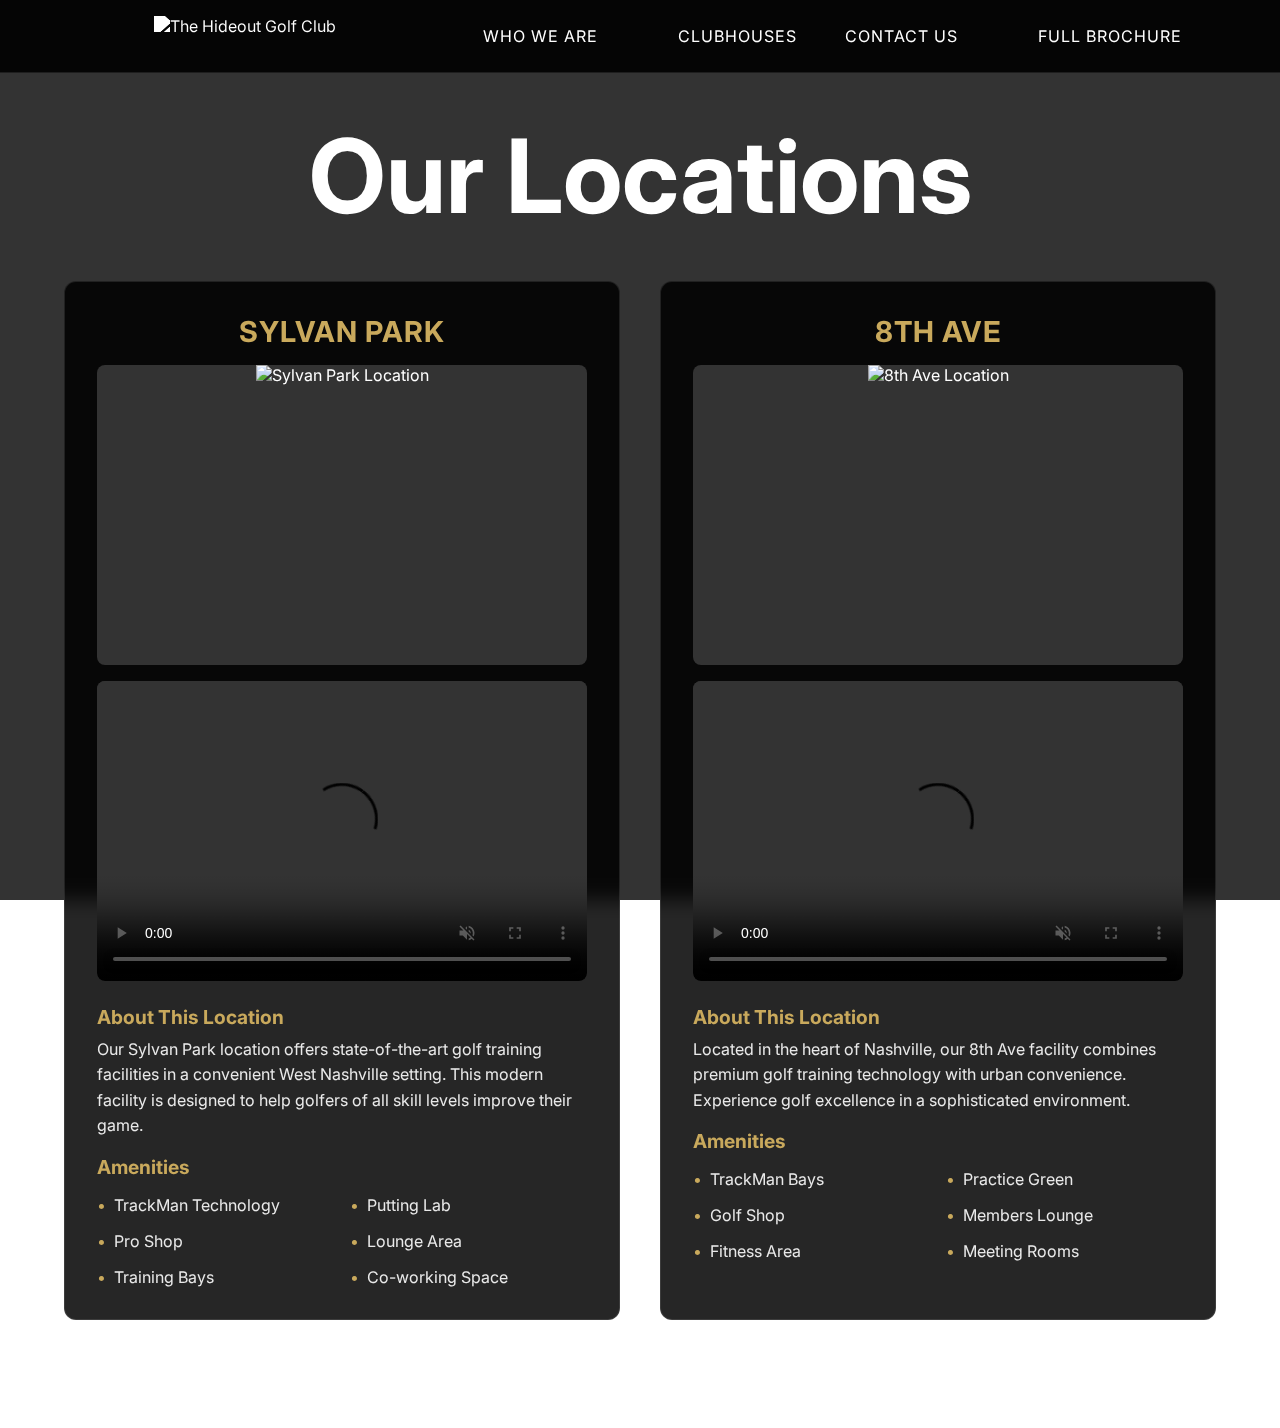
==== clubhouses.html @ 3b41d92b "Add files via upload" ====
<!DOCTYPE html>
<html lang="en">
<head>
    <meta charset="UTF-8">
    <meta name="viewport" content="width=device-width, initial-scale=1.0">
    <title>Clubhouses - The Hideout Golf Club</title>
    <link rel="preconnect" href="https://fonts.googleapis.com">
    <link rel="preconnect" href="https://fonts.gstatic.com" crossorigin>
    <link href="https://fonts.googleapis.com/css2?family=Inter:wght@300;400;500;600;700&display=swap" rel="stylesheet">
    <style>
        * {
            margin: 0;
            padding: 0;
            box-sizing: border-box;
            font-family: 'Inter', sans-serif;
            -webkit-tap-highlight-color: transparent;
        }

        :root {
            --bg-dark: rgba(0, 0, 0, 0.85);
            --gold: #c9a95c;
        }

        .navbar {
            display: grid;
            grid-template-columns: 1fr auto 1fr;
            align-items: center;
            padding: 1rem 4rem;
            background: rgba(0, 0, 0, 0.9);
            position: fixed;
            width: 100%;
            top: 0;
            z-index: 1000;
            border-bottom: 1px solid rgba(255, 255, 255, 0.1);
            gap: 2rem;
        }

        .logo {
            display: flex;
            justify-content: center;
            align-items: center;
        }

        .logo img {
            height: 40px;
            width: 200px;
            object-fit: contain;
            filter: brightness(0) invert(1);
        }

        .nav-left, .nav-right {
            display: flex;
            align-items: center;
            gap: 4rem;
        }

        .nav-left {
            justify-content: flex-end;
        }

        .nav-right {
            justify-content: flex-start;
        }

        .nav-button {
            text-decoration: none;
            color: #fff;
            font-size: 1rem;
            text-transform: uppercase;
            font-weight: 400;
            letter-spacing: 1px;
            transition: all 0.3s;
            position: relative;
            padding: 0.5rem;
        }

        .nav-button::after {
            content: '';
            position: absolute;
            width: 0;
            height: 1px;
            bottom: -4px;
            left: 50%;
            background: var(--gold);
            transition: all 0.3s;
            transform: translateX(-50%);
        }

        .nav-button:hover::after {
            width: 100%;
        }

        .nav-button:hover {
            color: var(--gold);
        }

        .hamburger {
            display: none;
            flex-direction: column;
            gap: 6px;
            cursor: pointer;
            padding: 10px;
            z-index: 1000;
            position: relative;
        }

        .hamburger span {
            display: block;
            width: 30px;
            height: 2px;
            background: white;
            transition: transform 0.3s ease-in-out,
                        opacity 0.2s ease-in-out;
        }

        .mobile-menu {
            display: none;
            position: fixed;
            top: 0;
            left: 0;
            right: 0;
            bottom: 0;
            background: rgba(0, 0, 0, 0.95);
            padding: 80px 2rem 2rem;
            flex-direction: column;
            align-items: center;
            gap: 2rem;
            z-index: 999;
            transform: translateX(100%);
            transition: transform 0.3s ease;
        }

        .mobile-menu.active {
            transform: translateX(0);
        }

        .hero {
            min-height: 100vh;
            background: linear-gradient(rgba(0,0,0,0.8), rgba(0,0,0,0.8)), 
                url('https://storage.googleapis.com/msgsndr/RWD1uKPwFu84Zcm7Go2Q/media/66d9b99e4bb8a94f5afba5c1.png');
            background-size: cover;
            background-position: center;
            background-attachment: fixed;
            display: flex;
            align-items: center;
            padding: 120px 0 60px;
        }

        .main-content {
            padding: 0 5%;
            color: white;
            text-align: center;
            max-width: 1800px;
            margin: 0 auto;
            width: 100%;
        }

        .hero-title {
            font-size: clamp(3rem, 8vw, 6.5rem);
            margin-bottom: 1.5rem;
            line-height: 1.1;
            color: var(--text-primary);
        }

        .location-sections {
            display: grid;
            grid-template-columns: 1fr 1fr;
            gap: 2.5rem;
            margin: 3rem 0;
        }

        .location-card {
            background: var(--bg-dark);
            padding: 2rem;
            border-radius: 12px;
            color: white;
            backdrop-filter: blur(10px);
            border: 1px solid rgba(255,255,255,0.1);
            transition: transform 0.3s ease;
        }

        .location-card:hover {
            transform: translateY(-5px);
        }

        .location-title {
            font-size: 1.8rem;
            color: var(--gold);
            margin-bottom: 1rem;
            text-transform: uppercase;
            letter-spacing: 1px;
        }

        .location-image {
            width: 100%;
            height: 300px;
            background: #333;
            margin: 1rem 0;
            border-radius: 8px;
            overflow: hidden;
        }

        .location-image img {
            width: 100%;
            height: 100%;
            object-fit: cover;
        }

        .location-video {
            width: 100%;
            height: 300px;
            background: #333;
            margin: 1rem 0;
            border-radius: 8px;
            overflow: hidden;
        }

        .location-video video {
            width: 100%;
            height: 100%;
            object-fit: cover;
        }

        .location-details {
            text-align: left;
            margin-top: 1.5rem;
        }

        .location-details h3 {
            color: var(--gold);
            margin-bottom: 0.5rem;
            font-size: 1.2rem;
        }

        .location-details p {
            margin-bottom: 1rem;
            line-height: 1.6;
            color: rgba(255, 255, 255, 0.9);
        }

        .amenities-list {
            display: grid;
            grid-template-columns: repeat(2, 1fr);
            gap: 1rem;
            margin-top: 1rem;
        }

        .amenity-item {
            display: flex;
            align-items: center;
            gap: 0.5rem;
            color: rgba(255, 255, 255, 0.9);
        }

        .amenity-item::before {
            content: '•';
            color: var(--gold);
        }

        @media (max-width: 992px) {
            .hamburger {
                display: flex;
            }

            .nav-left, .nav-right {
                display: none;
            }

            .mobile-menu {
                display: flex;
            }

            .navbar {
                padding: 0.8rem 1.5rem;
                justify-content: space-between;
            }

            .logo img {
                width: 160px;
                height: 32px;
            }
        }

        @media (max-width: 768px) {
            .location-sections {
                grid-template-columns: 1fr;
                gap: 2rem;
            }

            .location-image, .location-video {
                height: 250px;
            }

            .amenities-list {
                grid-template-columns: 1fr;
            }
        }
    </style>
</head>
<body>
    <nav class="navbar">
        <div class="logo">
            <img src="https://storage.googleapis.com/msgsndr/RWD1uKPwFu84Zcm7Go2Q/media/66fdcb6a7fa05f62cc6f66ad.png" alt="The Hideout Golf Club">
        </div>
        <div class="nav-left">
            <a href="who_we_are.html" class="nav-button">WHO WE ARE</a>
            <a href="clubhouses.html" class="nav-button">CLUBHOUSES</a>
        </div>
        <div class="nav-right">
            <a href="#" class="nav-button">CONTACT US</a>
            <a href="https://hideoutgolf.club/hideout-golf-club-brochure-neighbors/" class="nav-button">FULL BROCHURE</a>
        </div>
        <div class="hamburger" onclick="toggleMenu()">
            <span></span>
            <span></span>
            <span></span>
        </div>
    </nav>

    <div class="mobile-menu">
        <a href="who_we_are.html" class="nav-button">WHO WE ARE</a>
        <a href="clubhouses.html" class="nav-button">CLUBHOUSES</a>
        <a href="#" class="nav-button">CONTACT US</a>
        <a href="https://hideoutgolf.club/hideout-golf-club-brochure-neighbors/" class="nav-button">FULL BROCHURE</a>
    </div>

    <section class="hero">
        <div class="main-content">
            <h1 class="hero-title">Our Locations</h1>
            
            <div class="location-sections">
                <div class="location-card">
                    <h2 class="location-title">Sylvan Park</h2>
                    <div class="location-image">
                        <img src="https://placehold.co/800x600/333/666?text=Sylvan+Park+Location" alt="Sylvan Park Location">
                    </div>
                    <div class="location-video">
                        <video controls muted loop playsinline>
                            <source src="https://placehold.co/800x600.mp4" type="video/mp4">
                        </video>
                    </div>
                    <div class="location-details">
                        <h3>About This Location</h3>
                        <p>Our Sylvan Park location offers state-of-the-art golf training facilities in a convenient West Nashville setting. This modern facility is designed to help golfers of all skill levels improve their game.</p>
                        
                        <h3>Amenities</h3>
                        <div class="amenities-list">
                            <div class="amenity-item">TrackMan Technology</div>
                            <div class="amenity-item">Putting Lab</div>
                            <div class="amenity-item">Pro Shop</div>
                            <div class="amenity-item">Lounge Area</div>
                            <div class="amenity-item">Training Bays</div>
                            <div class="amenity-item">Co-working Space</div>
                        </div>
                    </div>
                </div>

                <div class="location-card">
                    <h2 class="location-title">8th Ave</h2>
                    <div class="location-image">
                        <img src="https://placehold.co/800x600/333/666?text=8th+Ave+Location" alt="8th Ave Location">
                    </div>
                    <div class="location-video">
                        <video controls muted loop playsinline>
                            <source src="https://placehold.co/800x600.mp4" type="video/mp4">
                        </video>
                    </div>
                    <div class="location-details">
                        <h3>About This Location</h3>
                        <p>Located in the heart of Nashville, our 8th Ave facility combines premium golf training technology with urban convenience. Experience golf excellence in a sophisticated environment.</p>
                        
                        <h3>Amenities</h3>
                        <div class="amenities-list">
                            <div class="amenity-item">TrackMan Bays</div>
                            <div class="amenity-item">Practice Green</div>
                            <div class="amenity-item">Golf Shop</div>
                            <div class="amenity-item">Members Lounge</div>
                            <div class="amenity-item">Fitness Area</div>
                            <div class="amenity-item">Meeting Rooms</div>
                        </div>
                    </div>
                </div>
            </div>
        </div>
    </section>

    <script>
        function toggleMenu() {
            const mobileMenu = document.querySelector('.mobile-menu');
            const hamburger = document.querySelector('.hamburger');
            
            mobileMenu.classList.toggle('active');
            hamburger.classList.toggle('active');
            document.body.style.overflow = mobileMenu.classList.contains('active') ? 'hidden' : '';
        }

        document.querySelectorAll('.mobile-menu a').forEach(link => {
            link.addEventListener('click', () => {
                const mobileMenu = document.querySelector('.mobile-menu');
                const hamburger = document.querySelector('.hamburger');
                mobileMenu.classList.remove('active');
                hamburger.classList.remove('active');
                document.body.style.overflow = '';
            });
        });

        document.addEventListener('click', (e) => {
            const mobileMenu = document.querySelector('.mobile-menu');
            const hamburger = document.querySelector('.hamburger');
            
            if (mobileMenu.classList.contains('active') && 
                !mobileMenu.contains(e.target) && 
                !hamburger.contains(e.target)) {
                mobileMenu.classList.remove('active');
                hamburger.classList.remove('active');
                document.body.style.overflow = '';
            }
        });

        if (/iPhone|iPad|iPod/i.test(navigator.userAgent)) {
            const hero = document.querySelector('.hero');
            if (hero) {
                hero.style.backgroundAttachment = 'scroll';
            }
        }
    </script>
</body>
</html>
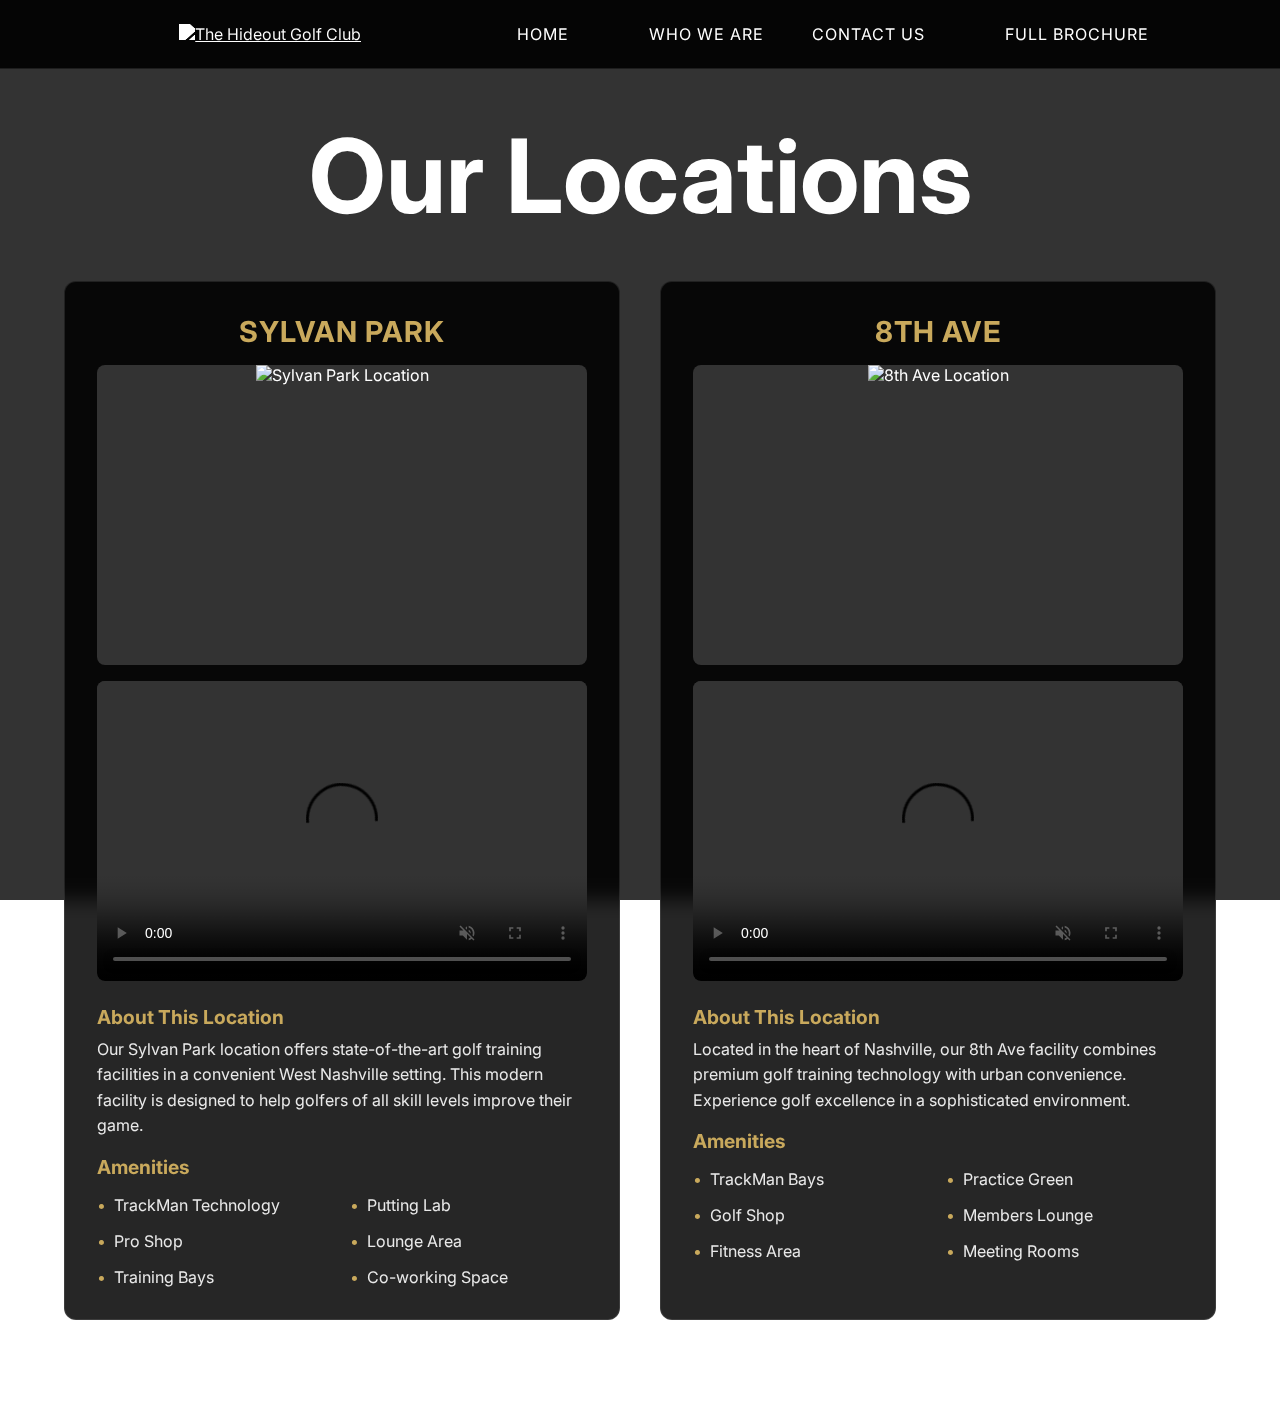
==== commit 5ba53b87: "Add files via upload" ====
--- a/clubhouses.html
+++ b/clubhouses.html
@@ -258,41 +258,70 @@
         }
 
         @media (max-width: 992px) {
-            .hamburger {
-                display: flex;
-            }
-
-            .nav-left, .nav-right {
-                display: none;
-            }
-
-            .mobile-menu {
-                display: flex;
-            }
-
             .navbar {
-                padding: 0.8rem 1.5rem;
-                justify-content: space-between;
+                grid-template-columns: auto auto;
+                padding: 1rem 2rem;
+                gap: 1rem;
             }
 
             .logo img {
                 width: 160px;
                 height: 32px;
             }
-        }
-
-        @media (max-width: 768px) {
+
+            .nav-left, .nav-right {
+                display: none;
+            }
+
+            .hamburger {
+                display: flex;
+            }
+
+            .mobile-menu {
+                display: flex;
+            }
+
             .location-sections {
                 grid-template-columns: 1fr;
                 gap: 2rem;
             }
-
-            .location-image, .location-video {
-                height: 250px;
+        }
+
+        @media (max-width: 768px) {
+            .hero-title {
+                font-size: clamp(2.5rem, 6vw, 4rem);
+            }
+
+            .location-title {
+                font-size: 1.5rem;
+            }
+
+            .location-image, 
+            .location-video {
+                height: 200px;
             }
 
             .amenities-list {
                 grid-template-columns: 1fr;
+            }
+
+            .location-details h3 {
+                font-size: 1.1rem;
+            }
+        }
+
+        @media (max-width: 480px) {
+            .navbar {
+                padding: 0.8rem 1rem;
+            }
+
+            .logo img {
+                width: 140px;
+                height: 28px;
+            }
+
+            .location-card {
+                padding: 1.5rem;
             }
         }
     </style>
@@ -300,11 +329,13 @@
 <body>
     <nav class="navbar">
         <div class="logo">
-            <img src="https://storage.googleapis.com/msgsndr/RWD1uKPwFu84Zcm7Go2Q/media/66fdcb6a7fa05f62cc6f66ad.png" alt="The Hideout Golf Club">
+            <a href="index.html">
+                <img src="https://storage.googleapis.com/msgsndr/RWD1uKPwFu84Zcm7Go2Q/media/66fdcb6a7fa05f62cc6f66ad.png" alt="The Hideout Golf Club">
+            </a>
         </div>
         <div class="nav-left">
+            <a href="index.html" class="nav-button">HOME</a>
             <a href="who_we_are.html" class="nav-button">WHO WE ARE</a>
-            <a href="clubhouses.html" class="nav-button">CLUBHOUSES</a>
         </div>
         <div class="nav-right">
             <a href="#" class="nav-button">CONTACT US</a>
@@ -318,8 +349,8 @@
     </nav>
 
     <div class="mobile-menu">
+        <a href="index.html" class="nav-button">HOME</a>
         <a href="who_we_are.html" class="nav-button">WHO WE ARE</a>
-        <a href="clubhouses.html" class="nav-button">CLUBHOUSES</a>
         <a href="#" class="nav-button">CONTACT US</a>
         <a href="https://hideoutgolf.club/hideout-golf-club-brochure-neighbors/" class="nav-button">FULL BROCHURE</a>
     </div>
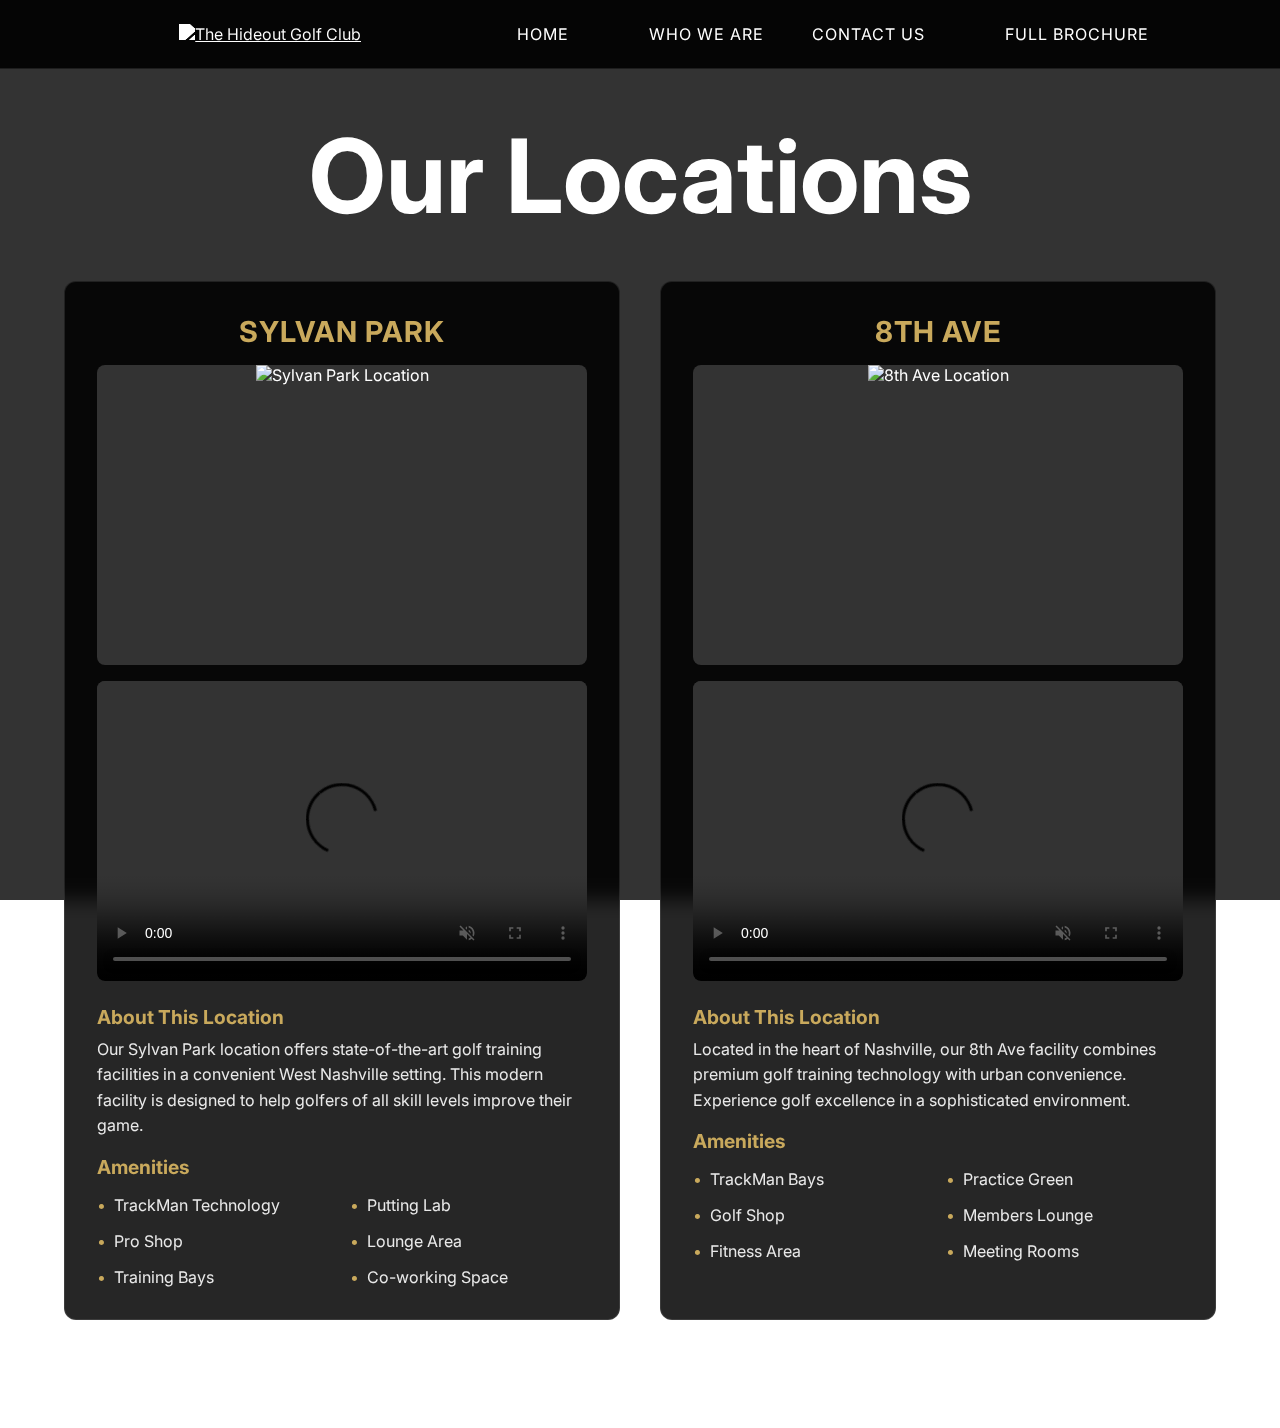
==== commit e7220a1e: "Add files via upload" ====
--- a/clubhouses.html
+++ b/clubhouses.html
@@ -338,7 +338,7 @@
             <a href="who_we_are.html" class="nav-button">WHO WE ARE</a>
         </div>
         <div class="nav-right">
-            <a href="#" class="nav-button">CONTACT US</a>
+            <a href="contact_us.html" class="nav-button">CONTACT US</a>
             <a href="https://hideoutgolf.club/hideout-golf-club-brochure-neighbors/" class="nav-button">FULL BROCHURE</a>
         </div>
         <div class="hamburger" onclick="toggleMenu()">
@@ -351,7 +351,7 @@
     <div class="mobile-menu">
         <a href="index.html" class="nav-button">HOME</a>
         <a href="who_we_are.html" class="nav-button">WHO WE ARE</a>
-        <a href="#" class="nav-button">CONTACT US</a>
+        <a href="contact_us.html" class="nav-button">CONTACT US</a>
         <a href="https://hideoutgolf.club/hideout-golf-club-brochure-neighbors/" class="nav-button">FULL BROCHURE</a>
     </div>
 
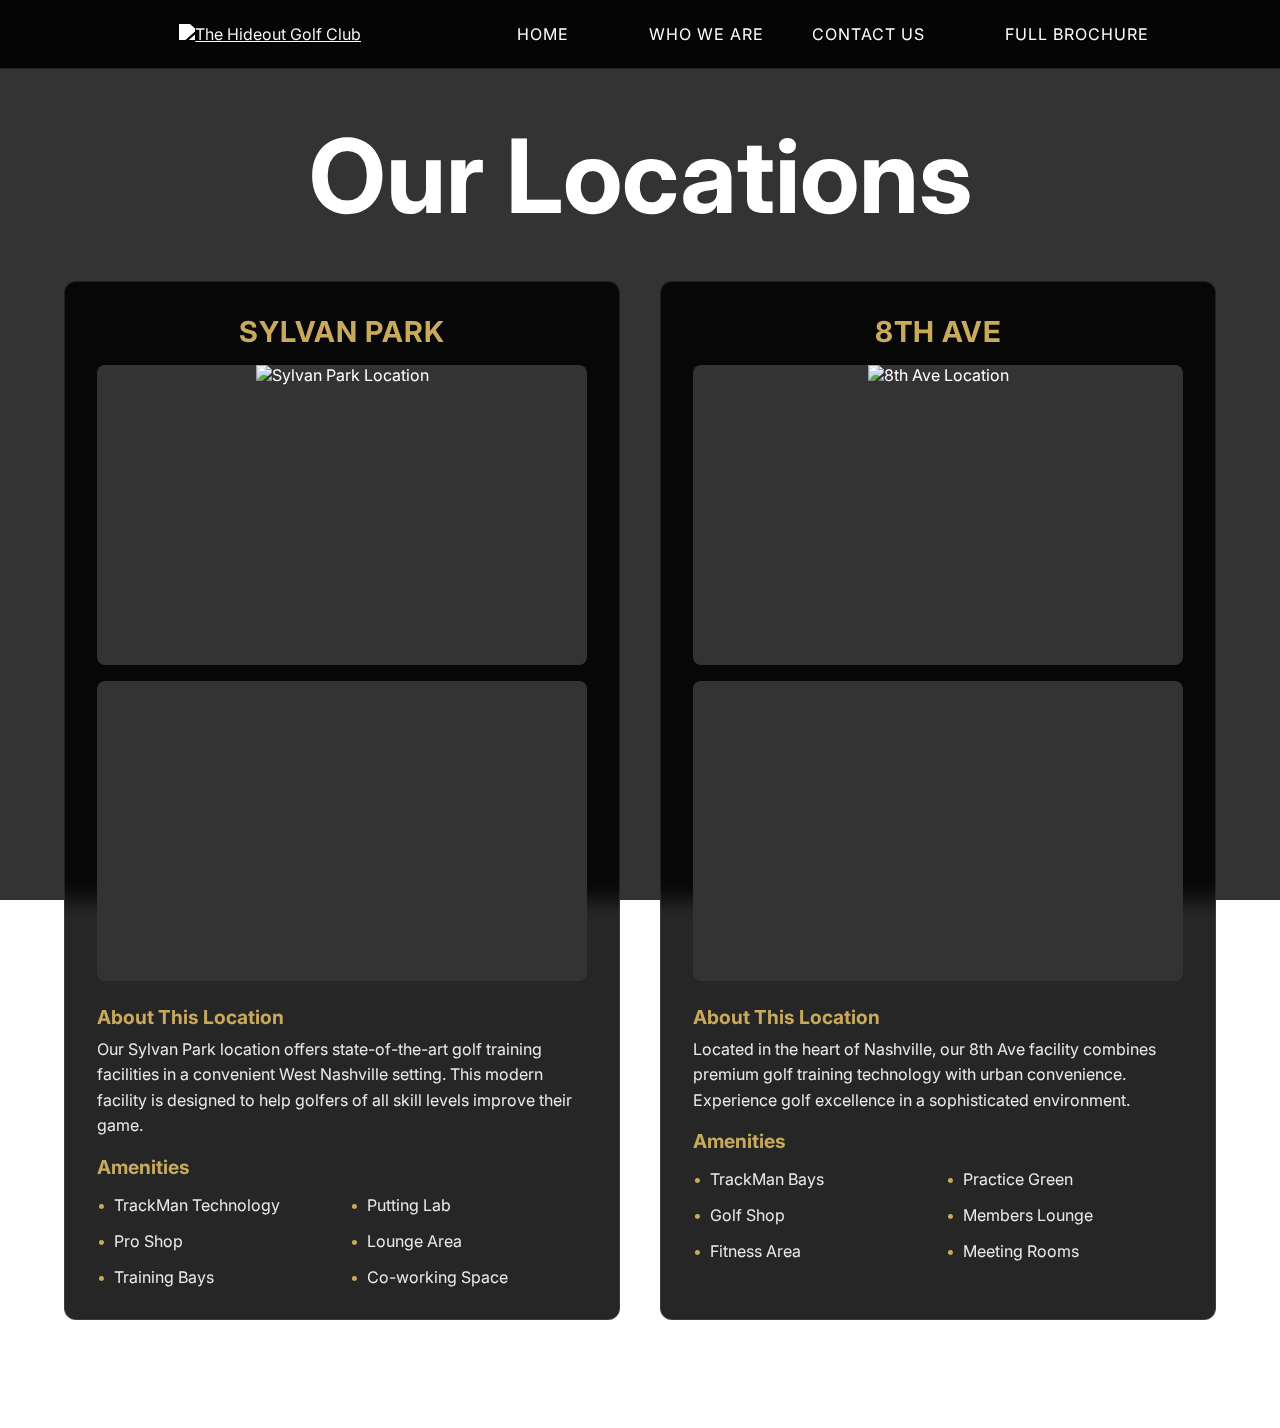
==== commit eca5400a: "Add files via upload" ====
--- a/clubhouses.html
+++ b/clubhouses.html
@@ -363,11 +363,11 @@
                 <div class="location-card">
                     <h2 class="location-title">Sylvan Park</h2>
                     <div class="location-image">
-                        <img src="https://placehold.co/800x600/333/666?text=Sylvan+Park+Location" alt="Sylvan Park Location">
+                        <img src="https://storage.googleapis.com/msgsndr/RWD1uKPwFu84Zcm7Go2Q/media/66d9b39c13df9134ae84b264.png" alt="Sylvan Park Location">
                     </div>
                     <div class="location-video">
-                        <video controls muted loop playsinline>
-                            <source src="https://placehold.co/800x600.mp4" type="video/mp4">
+                        <video autoplay muted loop playsinline>
+                            <source src="https://storage.googleapis.com/msgsndr/RWD1uKPwFu84Zcm7Go2Q/media/66ef07beb460449f31bb78b9.mp4" type="video/mp4">
                         </video>
                     </div>
                     <div class="location-details">
@@ -389,11 +389,11 @@
                 <div class="location-card">
                     <h2 class="location-title">8th Ave</h2>
                     <div class="location-image">
-                        <img src="https://placehold.co/800x600/333/666?text=8th+Ave+Location" alt="8th Ave Location">
+                        <img src="https://storage.googleapis.com/msgsndr/RWD1uKPwFu84Zcm7Go2Q/media/66ef0b1a6345a7bdda21bd10.png" alt="8th Ave Location">
                     </div>
                     <div class="location-video">
-                        <video controls muted loop playsinline>
-                            <source src="https://placehold.co/800x600.mp4" type="video/mp4">
+                        <video autoplay muted loop playsinline>
+                            <source src="https://storage.googleapis.com/msgsndr/RWD1uKPwFu84Zcm7Go2Q/media/66ef07b63b00e20b9fed8bfa.mp4" type="video/mp4">
                         </video>
                     </div>
                     <div class="location-details">
